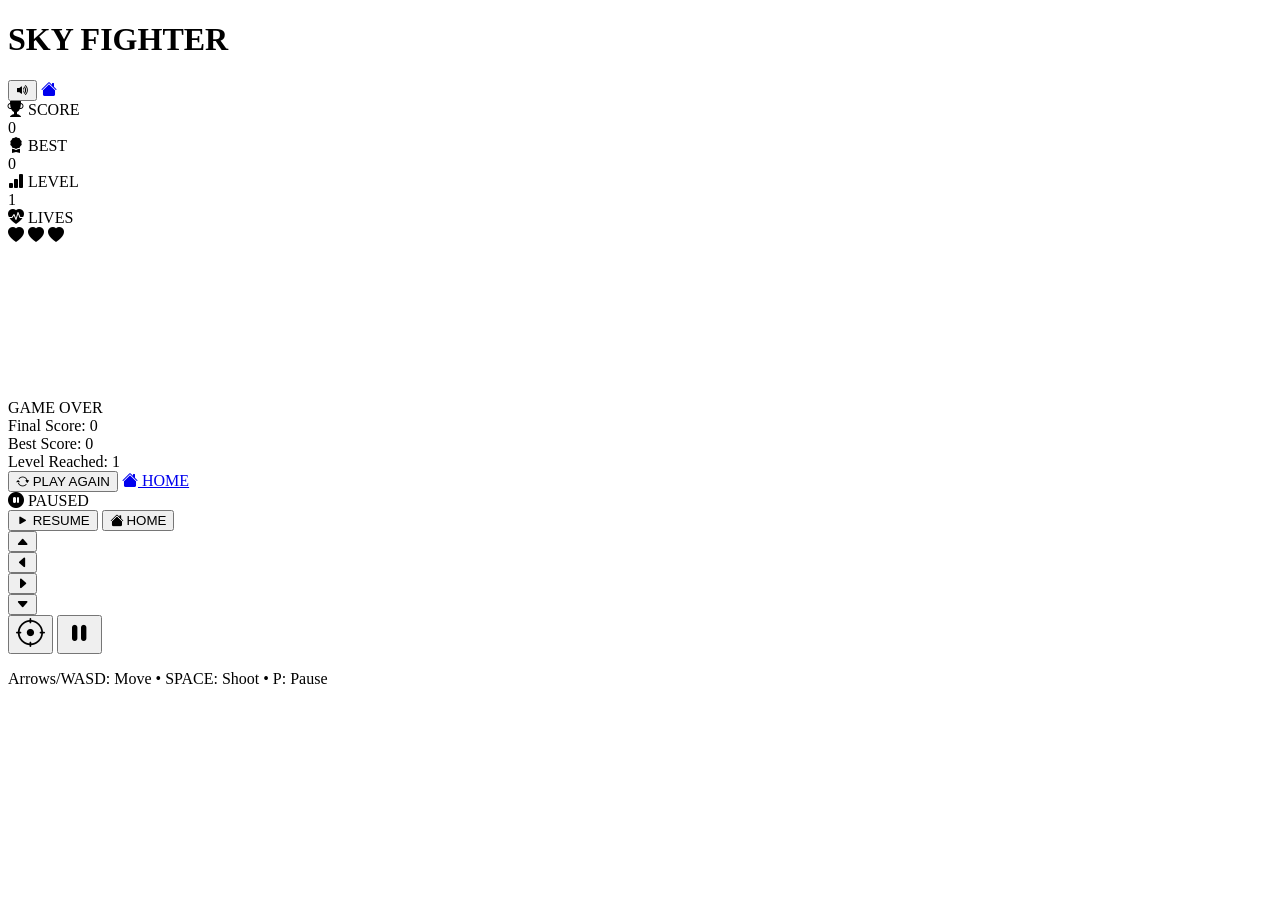
==== assets/game.html @ 6b442176 "v1" ====
<!DOCTYPE html>
<html lang="en">
<head>
    <meta charset="UTF-8">
    <meta name="viewport" content="width=device-width, initial-scale=1.0, viewport-fit=cover">
    <meta name="theme-color" content="#0a0e27">
    <meta name="apple-mobile-web-app-capable" content="yes">
    <meta name="apple-mobile-web-app-status-bar-style" content="black">
    <title>Sky Fighter - Game</title>
    <link rel="stylesheet" href="assets/css/game.css">
    <link rel="icon" href="assets/image/Ankit.png" type="image/x-icon">
    <link rel="stylesheet" href="https://cdn.jsdelivr.net/npm/bootstrap-icons@1.11.3/font/bootstrap-icons.min.css">

</head>
<body>
    <div class="game-container">
        <!-- Header Section -->
        <header class="game-header">
            <div class="header-left">
                <h1 class="game-title">SKY FIGHTER</h1>
            </div>
           <div class="header-right">
                <button id="soundBtn" class="control-btn sound-btn" title="Toggle Sound">
                    <i class="bi bi-volume-up-fill"></i>
                </button>
                <a href="index.html" class="control-btn home-btn" title="Home">
                    <i class="bi bi-house-fill"></i>
                </a>
            </div>

        </header>

        <!-- Stats Display -->
       <div class="stats-container">
            <div class="stat-box score-box">
                <div class="stat-label"><i class="bi bi-trophy-fill"></i> SCORE</div>
                <div class="stat-value" id="scoreDisplay">0</div>
            </div>
            <div class="stat-box best-box">
                <div class="stat-label"><i class="bi bi-award-fill"></i> BEST</div>
                <div class="stat-value" id="bestDisplay">0</div>
            </div>
            <div class="stat-box level-box">
                <div class="stat-label"><i class="bi bi-bar-chart-fill"></i> LEVEL</div>
                <div class="stat-value" id="levelDisplay">1</div>
            </div>
            <div class="stat-box lives-box">
                <div class="stat-label"><i class="bi bi-heart-pulse-fill"></i> LIVES</div>
                <div class="lives-display" id="livesDisplay">
                    <span class="life-icon"><i class="bi bi-heart-fill"></i></span>
                    <span class="life-icon"><i class="bi bi-heart-fill"></i></span>
                    <span class="life-icon"><i class="bi bi-heart-fill"></i></span>
                </div>
            </div>
        </div>


        <!-- Game Canvas Area -->
        <div class="game-wrapper">
            <canvas id="gameCanvas"></canvas>
            <div class="wave-indicator" id="waveIndicator"></div>
            
            <!-- Game Over Overlay -->
            <div class="overlay" id="gameOverlay">
                <div class="overlay-content">
                    <div class="overlay-title" id="overlayTitle">GAME OVER</div>
                    <div class="overlay-stats">
                        <div class="overlay-stat">
                            <span>Final Score:</span>
                            <span id="finalScore" class="stat-highlight">0</span>
                        </div>
                        <div class="overlay-stat">
                            <span>Best Score:</span>
                            <span id="bestScore" class="stat-highlight">0</span>
                        </div>
                        <div class="overlay-stat">
                            <span>Level Reached:</span>
                            <span id="levelReached" class="stat-highlight">1</span>
                        </div>
                    </div>
                    <button class="play-btn" id="playBtn"><i class="bi bi-arrow-repeat"></i> PLAY AGAIN</button>
                    <a href="index.html" class="play-btn secondary-btn"><i class="bi bi-house-fill"></i> HOME</a>

                </div>
            </div>

            <!-- Pause Overlay -->
            <div class="overlay" id="pauseOverlay">
                <div class="overlay-content">
                    <div class="overlay-title"><i class="bi bi-pause-circle-fill"></i> PAUSED</div>
                    <button class="play-btn" id="resumeBtn"><i class="bi bi-play-fill"></i> RESUME</button>
                    <button class="play-btn secondary-btn" id="quitBtn"><i class="bi bi-house-fill"></i> HOME</button>

                </div>
            </div>
        </div>

        <!-- Mobile Controls Section -->
       <div class="mobile-controls" id="mobileControls">
            <!-- D-Pad -->
            <div class="dpad-container">
                <button class="dpad-btn dpad-up" id="upBtn"><i class="bi bi-caret-up-fill"></i></button>
                <div class="dpad-horizontal">
                    <button class="dpad-btn dpad-left" id="leftBtn"><i class="bi bi-caret-left-fill"></i></button>
                    <div class="dpad-center"></div>
                    <button class="dpad-btn dpad-right" id="rightBtn"><i class="bi bi-caret-right-fill"></i></button>
                </div>
                <button class="dpad-btn dpad-down" id="downBtn"><i class="bi bi-caret-down-fill"></i></button>
            </div>

            <!-- Virtual Joystick -->
            <div class="joystick-container">
                <div class="joystick-bg">
                    <div class="joystick-stick" id="joystick"></div>
                </div>
            </div>

            <!-- Action Buttons -->
            <div class="action-buttons">
                <button class="action-btn shoot-btn" id="shootBtn">
                    <i class="bi bi-crosshair" style="font-size: 1.8rem;"></i>
                </button>
                <button class="action-btn pause-btn" id="pauseBtn" title="Pause Game">
                    <i class="bi bi-pause-fill" style="font-size: 1.8rem;"></i>
                </button>
            </div>
        </div>


        <!-- Keyboard Controls Info -->
        <div class="controls-info" id="controlsInfo">
            <p id="controlsText">Arrows/WASD: Move • SPACE: Shoot • P: Pause</p>
        </div>
    </div>

    <script src="assets/js/game.js"></script>
</body>
</html>
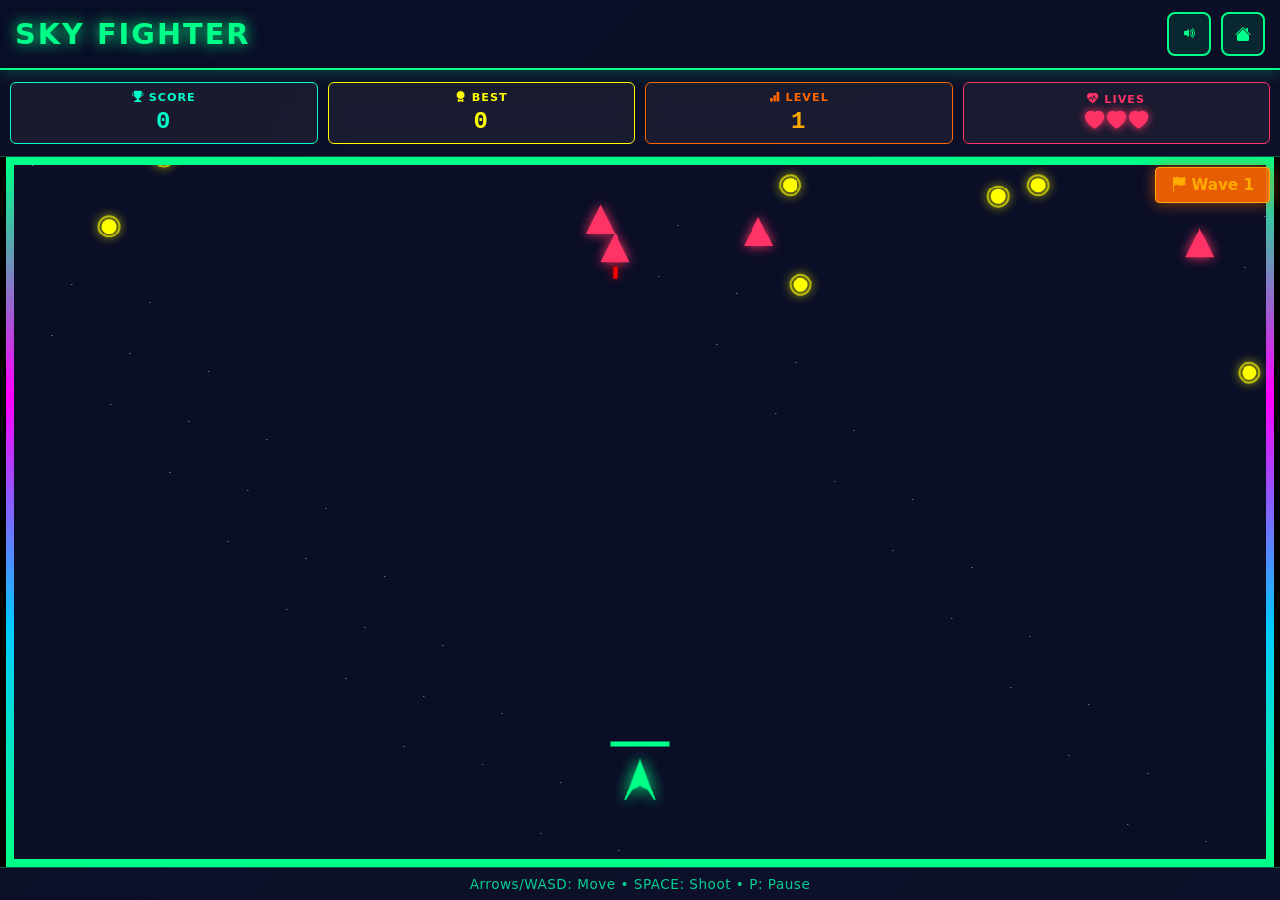
==== commit af701b03: "Update game.html" ====
--- a/assets/game.html
+++ b/assets/game.html
@@ -7,7 +7,7 @@
     <meta name="apple-mobile-web-app-capable" content="yes">
     <meta name="apple-mobile-web-app-status-bar-style" content="black">
     <title>Sky Fighter - Game</title>
-    <link rel="stylesheet" href="assets/css/game.css">
+    <link rel="stylesheet" href="\assets\css\game.css">
     <link rel="icon" href="assets/image/Ankit.png" type="image/x-icon">
     <link rel="stylesheet" href="https://cdn.jsdelivr.net/npm/bootstrap-icons@1.11.3/font/bootstrap-icons.min.css">
 
@@ -133,6 +133,6 @@
         </div>
     </div>
 
-    <script src="assets/js/game.js"></script>
+    <script src="/assets/js/game.js"></script>
 </body>
 </html>
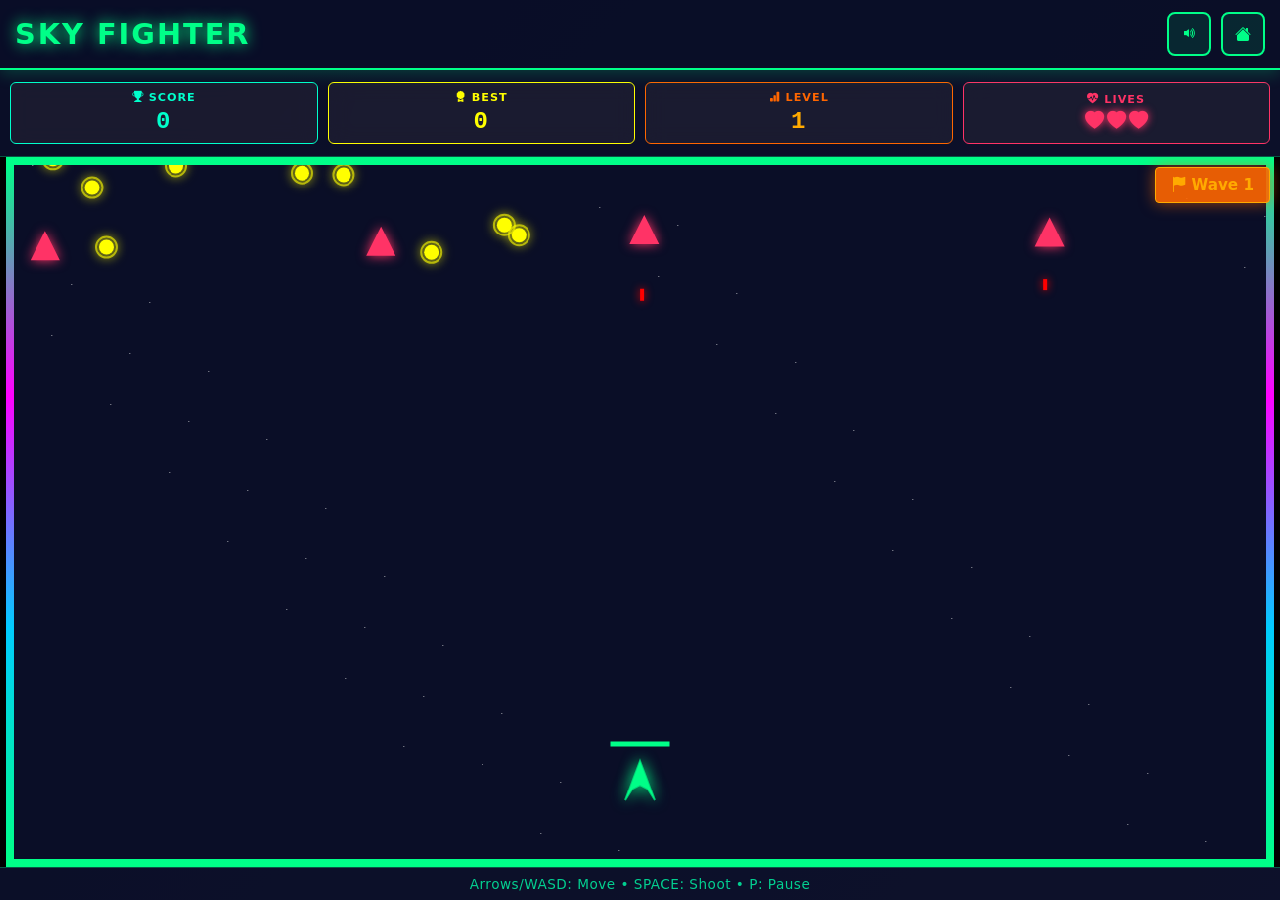
==== commit d56ec207: "v1" ====
--- a/assets/game.html
+++ b/assets/game.html
@@ -1,6 +1,7 @@
 <!DOCTYPE html>
 <html lang="en">
 <head>
+    <!-- villan7667@ -->
     <meta charset="UTF-8">
     <meta name="viewport" content="width=device-width, initial-scale=1.0, viewport-fit=cover">
     <meta name="theme-color" content="#0a0e27">
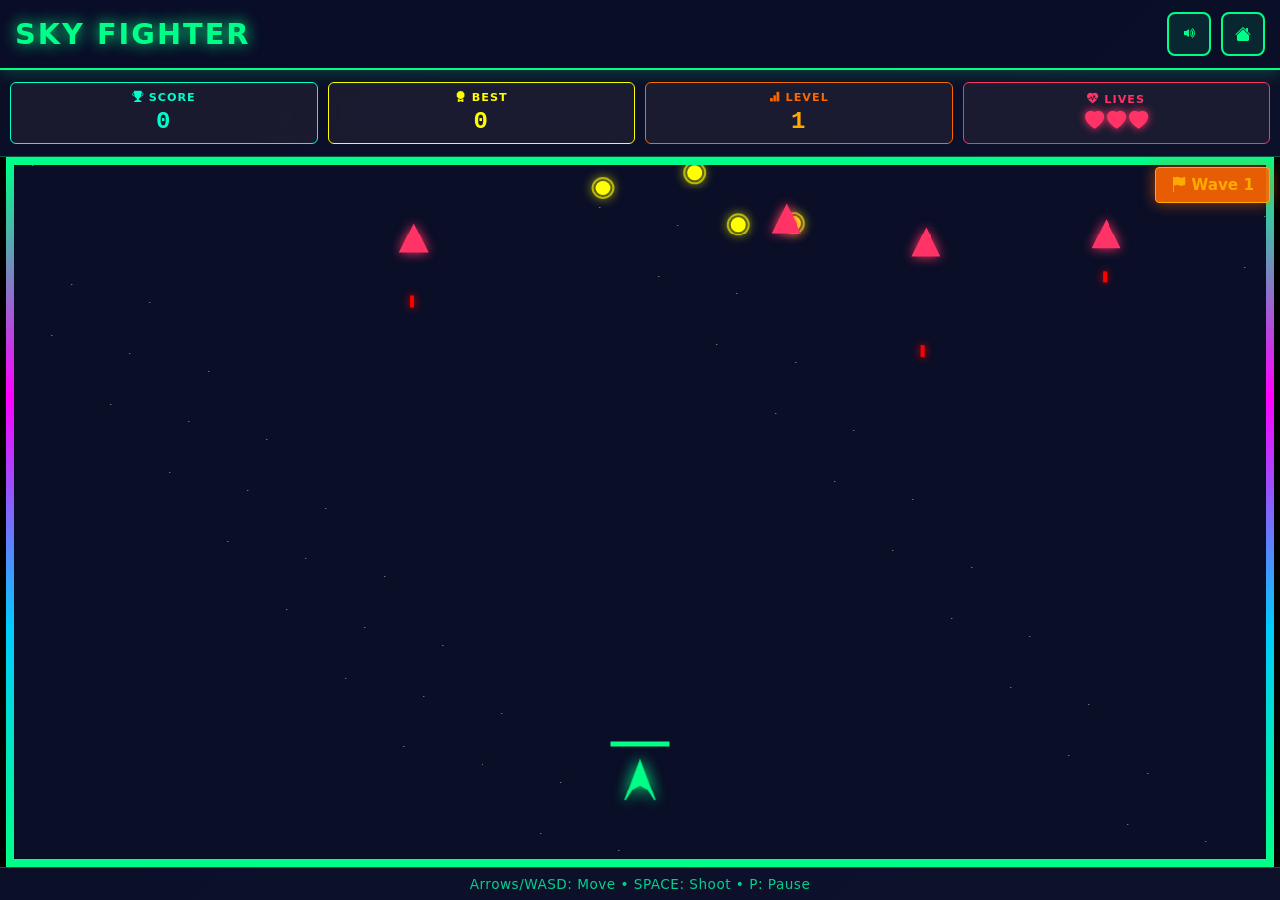
==== commit 84aa745b: "v1" ====
--- a/assets/game.html
+++ b/assets/game.html
@@ -11,7 +11,7 @@
     <link rel="stylesheet" href="\assets\css\game.css">
     <link rel="icon" href="assets/image/Ankit.png" type="image/x-icon">
     <link rel="stylesheet" href="https://cdn.jsdelivr.net/npm/bootstrap-icons@1.11.3/font/bootstrap-icons.min.css">
-
+ <!-- villan7667@ -->
 </head>
 <body>
     <div class="game-container">
@@ -24,7 +24,7 @@
                 <button id="soundBtn" class="control-btn sound-btn" title="Toggle Sound">
                     <i class="bi bi-volume-up-fill"></i>
                 </button>
-                <a href="index.html" class="control-btn home-btn" title="Home">
+                <a href="/index.html" class="control-btn home-btn" title="Home">
                     <i class="bi bi-house-fill"></i>
                 </a>
             </div>
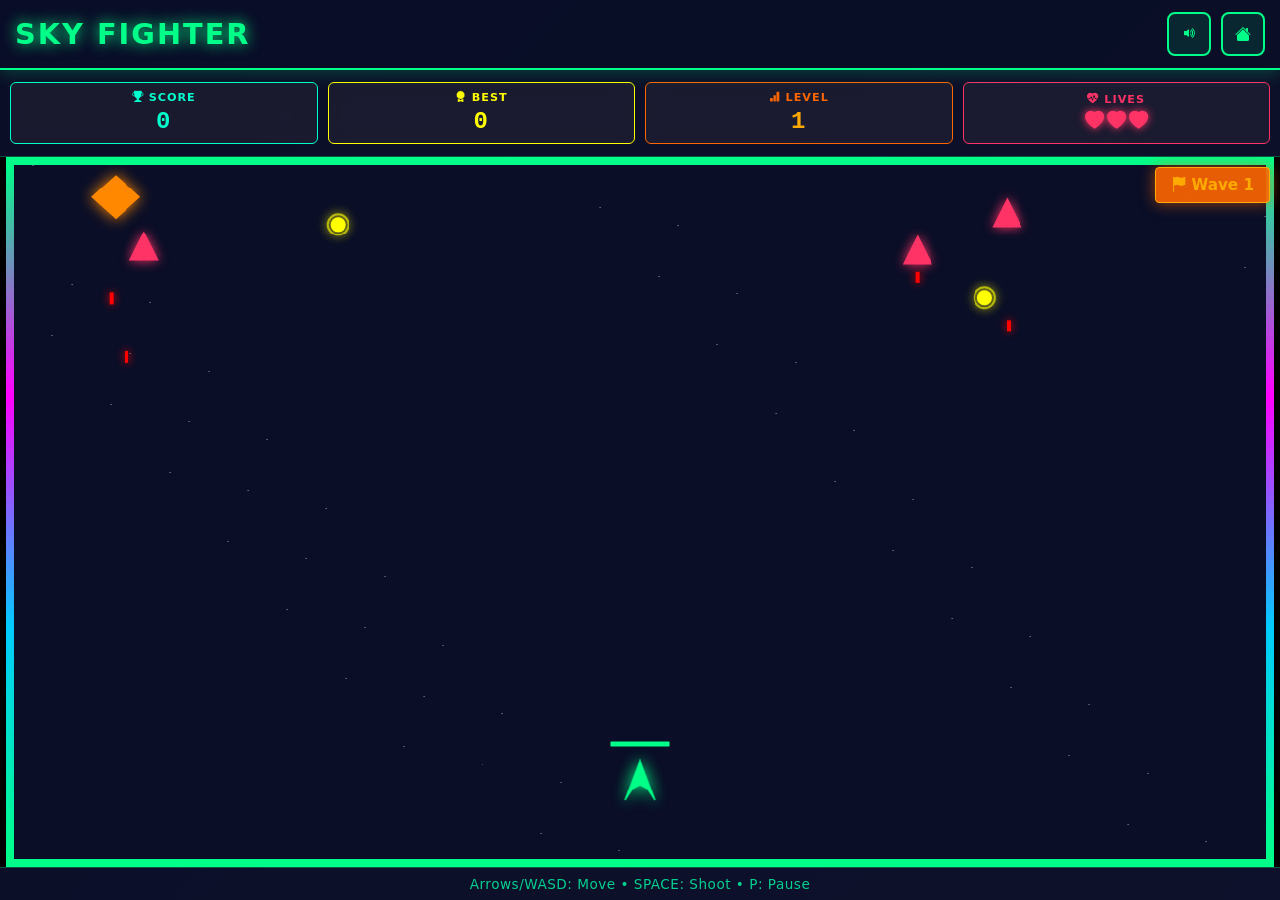
==== commit b9b67639: "v1" ====
--- a/assets/game.html
+++ b/assets/game.html
@@ -1,7 +1,6 @@
 <!DOCTYPE html>
 <html lang="en">
 <head>
-    <!-- villan7667@ -->
     <meta charset="UTF-8">
     <meta name="viewport" content="width=device-width, initial-scale=1.0, viewport-fit=cover">
     <meta name="theme-color" content="#0a0e27">
@@ -11,7 +10,7 @@
     <link rel="stylesheet" href="\assets\css\game.css">
     <link rel="icon" href="assets/image/Ankit.png" type="image/x-icon">
     <link rel="stylesheet" href="https://cdn.jsdelivr.net/npm/bootstrap-icons@1.11.3/font/bootstrap-icons.min.css">
- <!-- villan7667@ -->
+
 </head>
 <body>
     <div class="game-container">
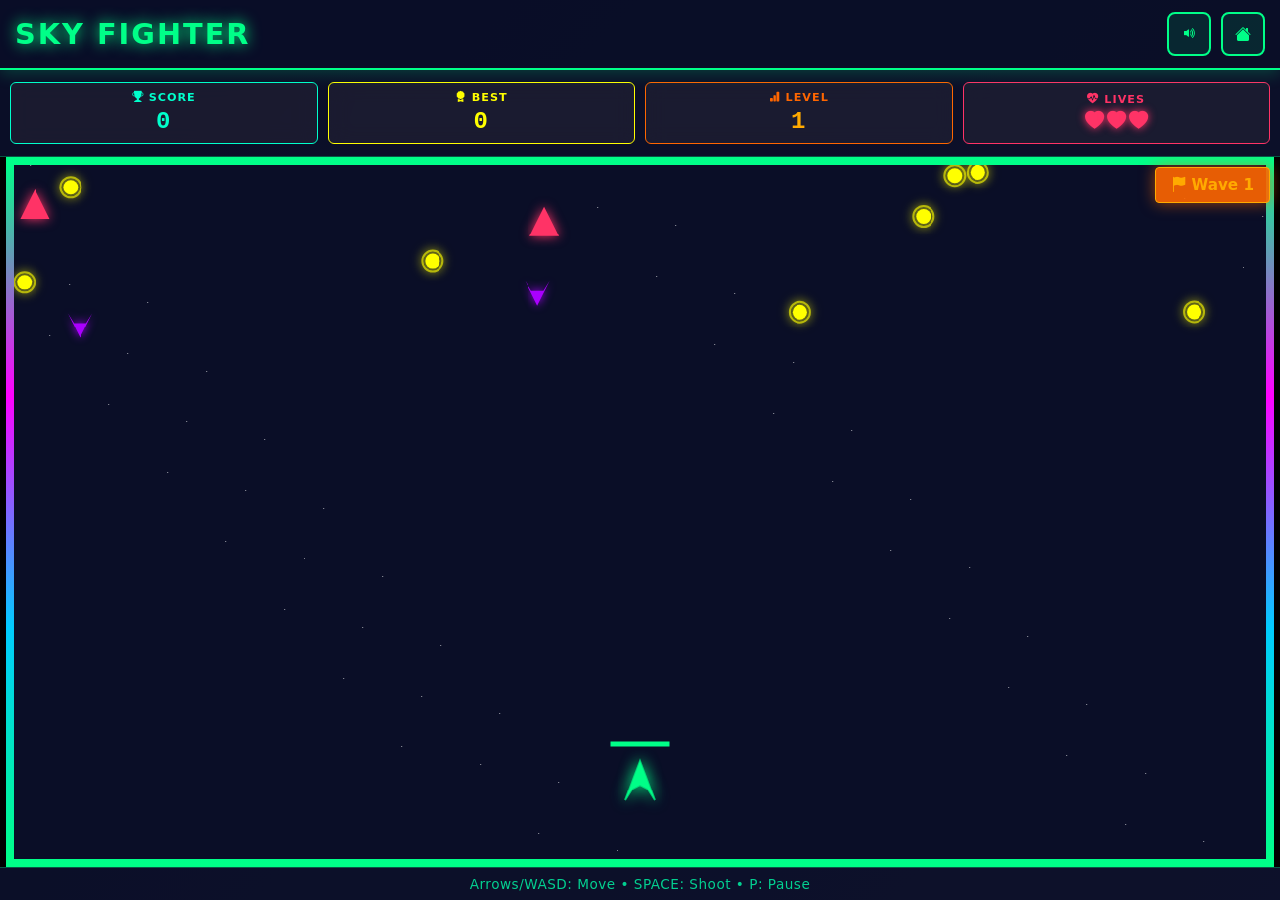
==== commit a1bdbded: "Merge branch 'main' of https://github.com/villan7667/sky-fight-game-" ====
--- a/assets/game.html
+++ b/assets/game.html
@@ -1,6 +1,7 @@
 <!DOCTYPE html>
 <html lang="en">
 <head>
+    <!-- villan7667@ -->
     <meta charset="UTF-8">
     <meta name="viewport" content="width=device-width, initial-scale=1.0, viewport-fit=cover">
     <meta name="theme-color" content="#0a0e27">
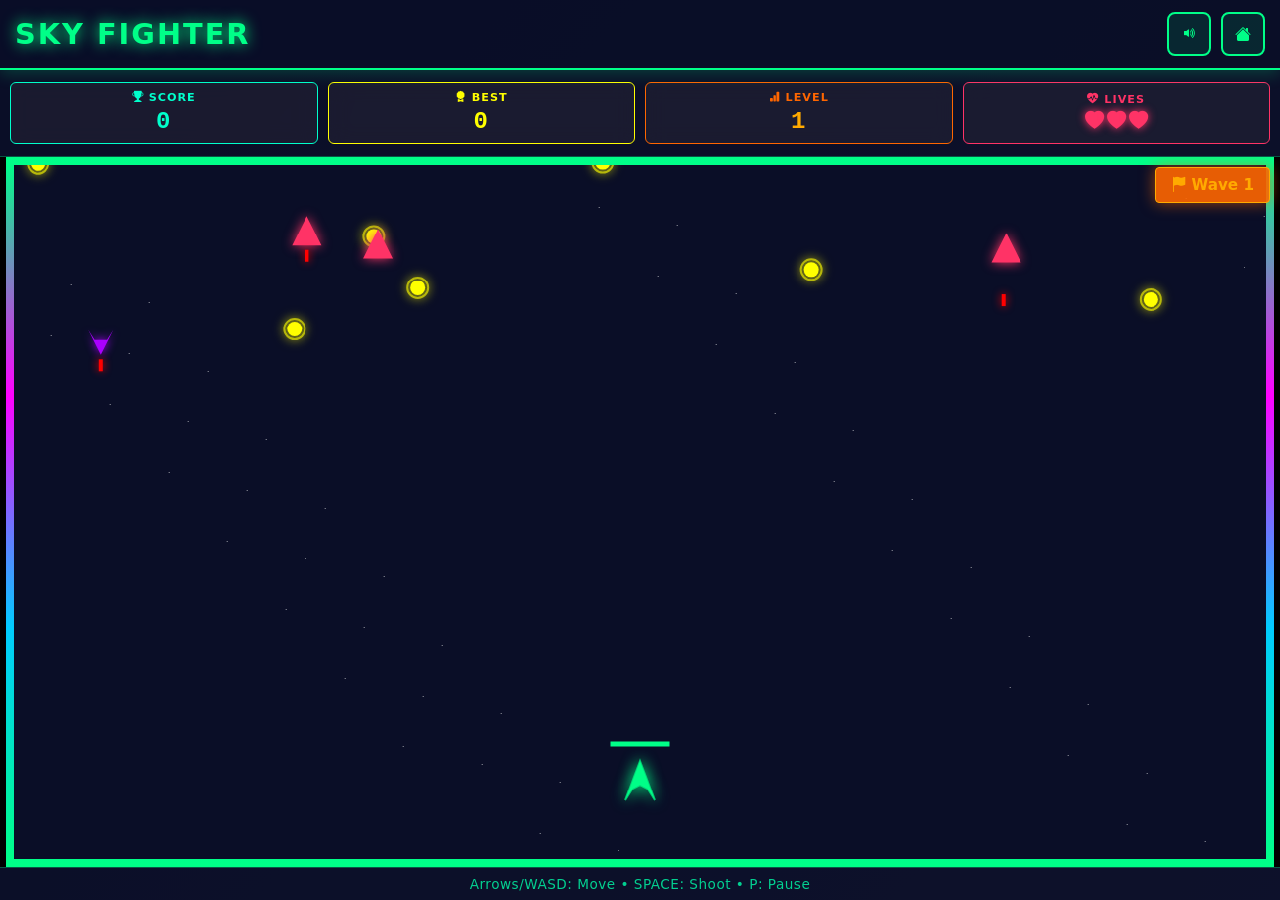
==== commit c46f6be4: "v1" ====
--- a/assets/game.html
+++ b/assets/game.html
@@ -9,7 +9,7 @@
     <meta name="apple-mobile-web-app-status-bar-style" content="black">
     <title>Sky Fighter - Game</title>
     <link rel="stylesheet" href="\assets\css\game.css">
-    <link rel="icon" href="assets/image/Ankit.png" type="image/x-icon">
+    <link rel="icon" href="/assets/image/Ankit.png" type="image/x-icon">
     <link rel="stylesheet" href="https://cdn.jsdelivr.net/npm/bootstrap-icons@1.11.3/font/bootstrap-icons.min.css">
 
 </head>
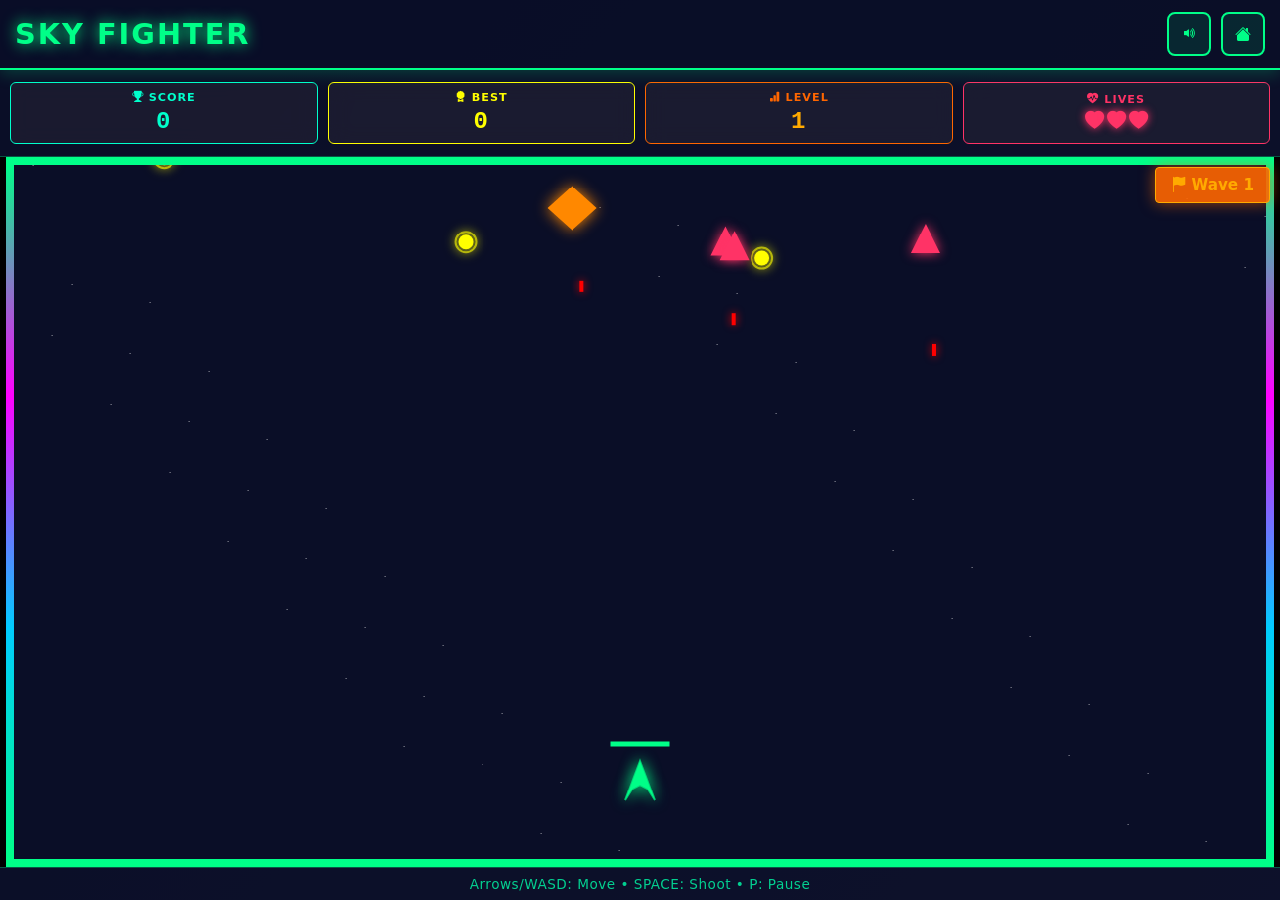
==== commit db28a51d: "Merge branch 'main' of https://github.com/villan7667/sky-fight-game-" ====
--- a/assets/game.html
+++ b/assets/game.html
@@ -11,7 +11,7 @@
     <link rel="stylesheet" href="\assets\css\game.css">
     <link rel="icon" href="/assets/image/Ankit.png" type="image/x-icon">
     <link rel="stylesheet" href="https://cdn.jsdelivr.net/npm/bootstrap-icons@1.11.3/font/bootstrap-icons.min.css">
-
+ <!-- villan7667@ -->
 </head>
 <body>
     <div class="game-container">
